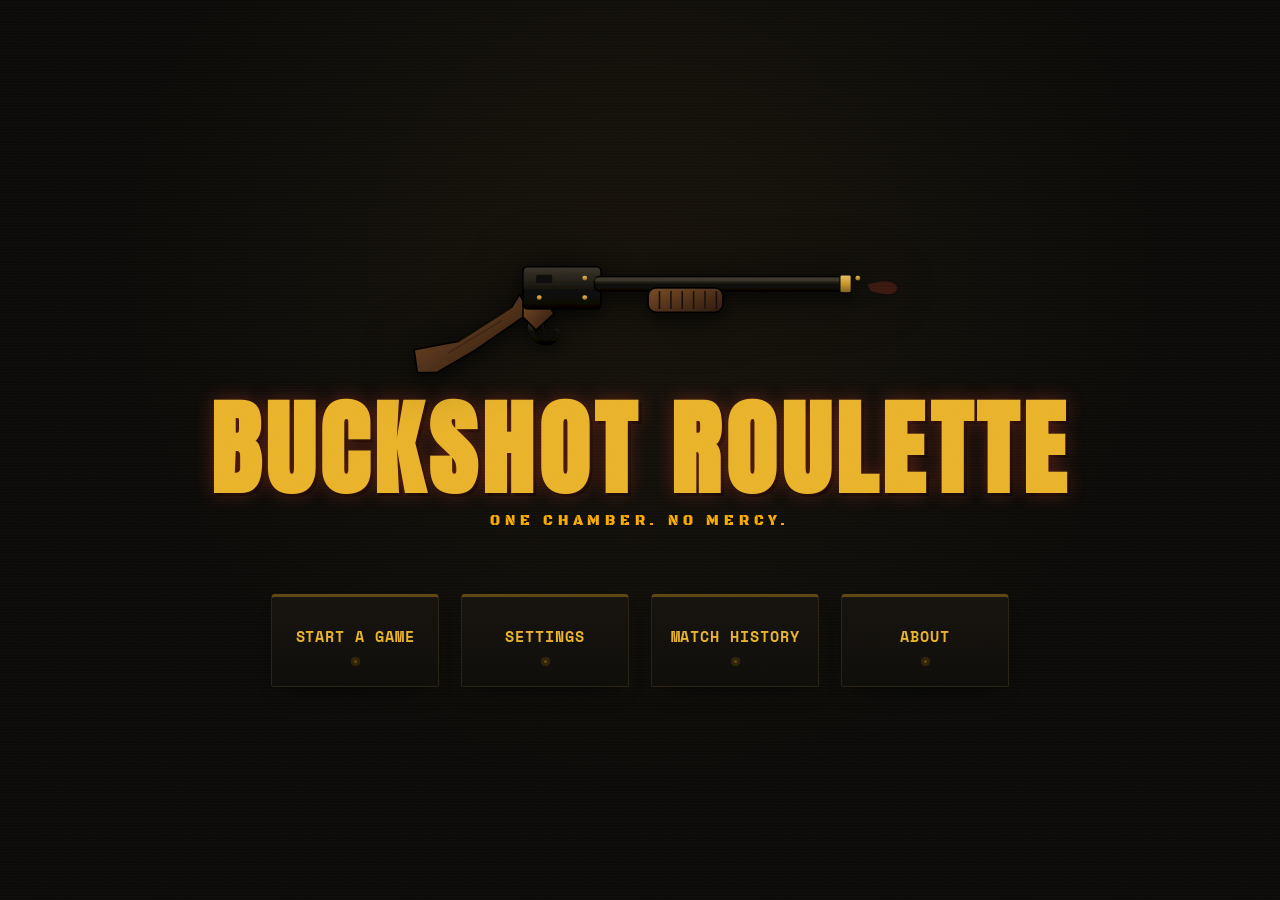
==== index.html @ 1a76fbe9 "Chosen website theme; index, about, and history pages are done; Debugged utility.js" ====
<!DOCTYPE html>
<html lang="en">

<head>
    <meta charset="UTF-8">
    <meta name="viewport" content="width=device-width, initial-scale=1.0">
    <title>Buckshot Roulette</title>
    <link rel="icon" type="image/png" href="Assets/Icons/home.png">
    <link rel="stylesheet" href="CSS/styles.css">
</head>

<body>
    <div class="hero">
        <img src="Assets/shotgun.svg" alt="" class="shotgun-art">
        <h1>Buckshot Roulette</h1>
        <p class="tagline">One chamber. No mercy.</p>
    </div>
    <nav>
        <ul>
            <li><a href="game.html">Start a Game</a></li>
            <li><a href="settings.html">Settings</a></li>
            <li><a href="history.html">Match History</a></li>
            <li><a href="about.html">About</a></li>
        </ul>
    </nav>
</body>

</html>
---- CSS/styles.css ----
@import url('https://fonts.googleapis.com/css2?family=Anton&family=Space+Mono:wght@400;700&display=swap');
@import url('https://fonts.googleapis.com/css2?family=Anton&family=Black+Ops+One&family=Space+Mono:wght@400;700&display=swap');

:root {
    --void: #0b0a08;
    --panel: #17140f;
    --brass: #f8ab03;
    --brass-dim: #5e4711;
    --blood: #9c1c1c;
    --blood-hot: #be5500;
    --bone: #e9b32b;
}

* {
    box-sizing: border-box;
    margin: 0;
    padding: 0;
}

html {
    background: var(--void);
}

body {
    min-height: 100vh;
    display: flex;
    flex-direction: column;
    align-items: center;
    justify-content: center;
    gap: 64px;

    background:
        radial-gradient(ellipse at 50% 30%, rgba(201, 150, 44, 0.06), transparent 60%),
        repeating-linear-gradient(0deg, rgba(255, 255, 255, 0.015) 0px, rgba(255, 255, 255, 0.015) 1px, transparent 1px, transparent 3px),
        var(--void);

    color: var(--bone);
    font-family: 'Space Mono', monospace;
    overflow-x: hidden;
    position: relative;
}

/* film-grain overlay */
body::after {
    content: "";
    position: fixed;
    inset: 0;
    pointer-events: none;
    background-image: url("data:image/svg+xml,%3Csvg xmlns='http://www.w3.org/2000/svg' width='120' height='120'%3E%3Cfilter id='n'%3E%3CfeTurbulence type='fractalNoise' baseFrequency='0.9' numOctaves='2' stitchTiles='stitch'/%3E%3C/filter%3E%3Crect width='100%25' height='100%25' filter='url(%23n)' opacity='0.05'/%3E%3C/svg%3E");
    mix-blend-mode: overlay;
    z-index: 999;
}

.hero {
    position: relative;
    display: flex;
    flex-direction: column;
    align-items: center;
    text-align: center;
}

.hero::before {
    content: "";
    position: absolute;
    top: 50%;
    left: 50%;
    width: 340px;
    height: 340px;
    transform: translate(-50%, -55%);
    border-radius: 50%;
    border: 2px solid var(--brass-dim);
    box-shadow:
        inset 0 0 60px rgba(0, 0, 0, 0.8),
        0 0 40px rgba(201, 150, 44, 0.08);
    background:
        repeating-conic-gradient(var(--panel) 0deg 55deg,
            #0f0d0a 55deg 60deg);
    animation: cylinder-turn 40s linear infinite;
    z-index: -1;
}

.hero::after {
    content: "";
    position: absolute;
    top: 50%;
    left: 50%;
    width: 340px;
    height: 340px;
    transform: translate(-50%, -55%) rotate(15deg);
    border-radius: 50%;
    background-image:
        radial-gradient(circle 7px at 50% 8%, var(--blood-hot) 96%, transparent 100%),
        radial-gradient(circle 7px at 85% 27%, var(--brass) 96%, transparent 100%),
        radial-gradient(circle 7px at 85% 73%, var(--brass) 96%, transparent 100%),
        radial-gradient(circle 7px at 50% 92%, var(--brass) 96%, transparent 100%),
        radial-gradient(circle 7px at 15% 73%, var(--brass) 96%, transparent 100%),
        radial-gradient(circle 7px at 15% 27%, var(--brass) 96%, transparent 100%);
    filter: drop-shadow(0 0 6px rgba(226, 66, 42, 0.5));
    animation: cylinder-turn 40s linear infinite;
    z-index: -1;
}

@keyframes cylinder-turn {
    to {
        transform: translate(-50%, -55%) rotate(375deg);
    }
}

h1 {
    font-family: 'Anton', sans-serif;
    font-size: clamp(3rem, 9vw, 6.5rem);
    letter-spacing: 0.05em;
    text-transform: uppercase;
    line-height: 0.95;
    color: var(--bone);
    text-shadow:
        0 0 18px rgba(226, 66, 42, 0.35),
        3px 3px 0 rgba(0, 0, 0, 0.6);
}

@keyframes flicker {

    0%,
    92%,
    100% {
        opacity: 1;
        text-shadow: 0 0 18px rgba(226, 66, 42, 0.35), 3px 3px 0 rgba(0, 0, 0, 0.6);
    }

    93% {
        opacity: 0.4;
        text-shadow: none;
    }

    94% {
        opacity: 1;
    }

    95% {
        opacity: 0.55;
        text-shadow: none;
    }

    96% {
        opacity: 1;
    }
}

.hero .tagline {
    margin-top: 14px;
    font-size: 0.85rem;
    font-family: 'Black Ops One', sans-serif;
    letter-spacing: 0.35em;
    text-transform: uppercase;
    color: var(--brass);
}

/* ============================================================
   NAV — four shells racked and ready. Each link is loaded like
   a round: brass base, primer dot, a hair-trigger hover state.
   ============================================================ */

nav ul {
    list-style: none;
    display: flex;
    flex-wrap: wrap;
    justify-content: center;
    gap: 22px;
}


nav a {
    position: relative;
    display: flex;
    flex-direction: column;
    align-items: center;
    gap: 10px;
    width: 168px;
    padding: 28px 16px 20px;

    background: linear-gradient(180deg, var(--panel), #0f0d0a);
    border: 1px solid #2a2318;
    border-top: 3px solid var(--brass-dim);
    border-radius: 4px 4px 2px 2px;

    color: var(--bone);
    text-decoration: none;
    font-family: 'Space Mono', monospace;
    font-weight: 700;
    font-size: 0.95rem;
    letter-spacing: 0.06em;
    text-transform: uppercase;
    text-align: center;

    box-shadow: 0 12px 24px -14px rgba(0, 0, 0, 0.9);
    transition: border-color 220ms ease, transform 160ms ease, box-shadow 220ms ease, background 220ms ease;
}



nav a::after {
    content: "";
    width: 9px;
    height: 9px;
    border-radius: 50%;
    background: var(--brass-dim);
    box-shadow: 0 0 0 3px rgba(0, 0, 0, 0.5) inset;
    transition: background 220ms ease, box-shadow 220ms ease;
}

nav a:hover,
nav a:focus-visible {
    border-top-color: var(--blood-hot);
    background: linear-gradient(180deg, #1e1712, #100c08);
    transform: translateY(-6px);
    box-shadow: 0 18px 30px -14px rgba(0, 0, 0, 0.95), 0 0 24px -4px rgba(226, 66, 42, 0.35);
    outline: none;
}

nav a:hover::after,
nav a:focus-visible::after {
    background: var(--blood-hot);
    box-shadow: 0 0 10px 2px rgba(226, 66, 42, 0.8);
}

nav a:active {
    transform: translateY(-2px) scale(0.97);
}

.shotgun-art {
    width: min(520px, 80vw);
    height: auto;
    margin-bottom: 8px;
    filter: drop-shadow(0 0 24px rgba(0, 0, 0, 0.6));
    transform-origin: 50% 85%;
    animation: shotgun-rock 5.5s ease-in-out infinite;
}

@keyframes shotgun-rock {

    0%,
    100% {
        transform: rotate(-1.4deg) translateY(0);
    }

    50% {
        transform: rotate(1.4deg) translateY(-3px);
    }
}

/* ============================================================
   Motion & access
   ============================================================ */
@media (prefers-reduced-motion: reduce) {

    .hero::before,
    .hero::after,
    .shotgun-art {
        animation: none !important;
    }
}

@media (max-width: 480px) {
    body {
        gap: 44px;
        padding: 0 20px;
    }

    .hero::before,
    .hero::after {
        width: 260px;
        height: 260px;
    }

    .hero .tagline{
        font-size: 0.65rem;
    }
    nav a {
        width: 140px;
        font-size: 0.7rem;
    }
}
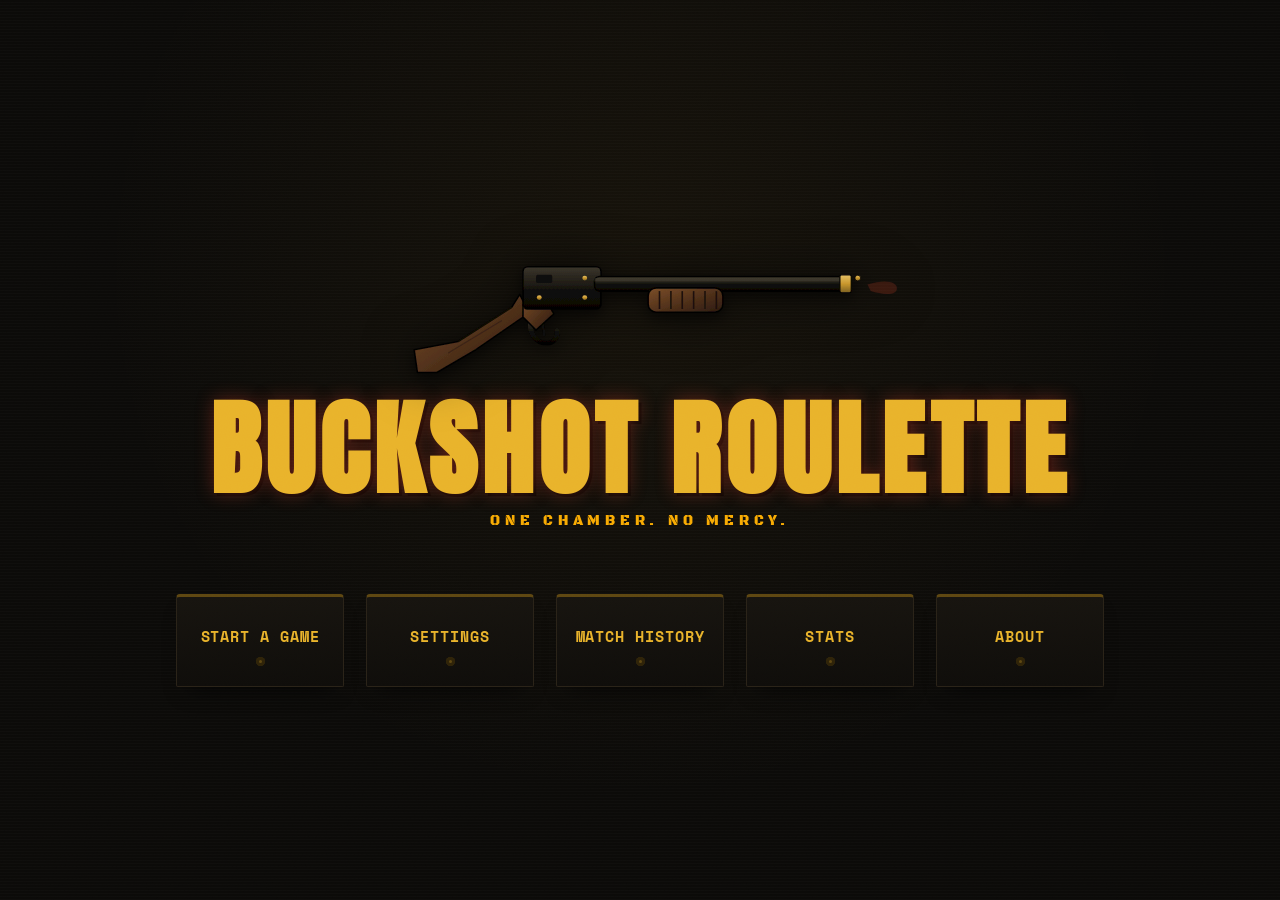
==== commit 6d92277f: "Added a global stats page; Modified localStorage entire usage to a single key instead of scatterred " ====
--- a/index.html
+++ b/index.html
@@ -20,6 +20,7 @@
             <li><a href="game.html">Start a Game</a></li>
             <li><a href="settings.html">Settings</a></li>
             <li><a href="history.html">Match History</a></li>
+            <li><a href="stats.html">Stats</a></li>
             <li><a href="about.html">About</a></li>
         </ul>
     </nav>
